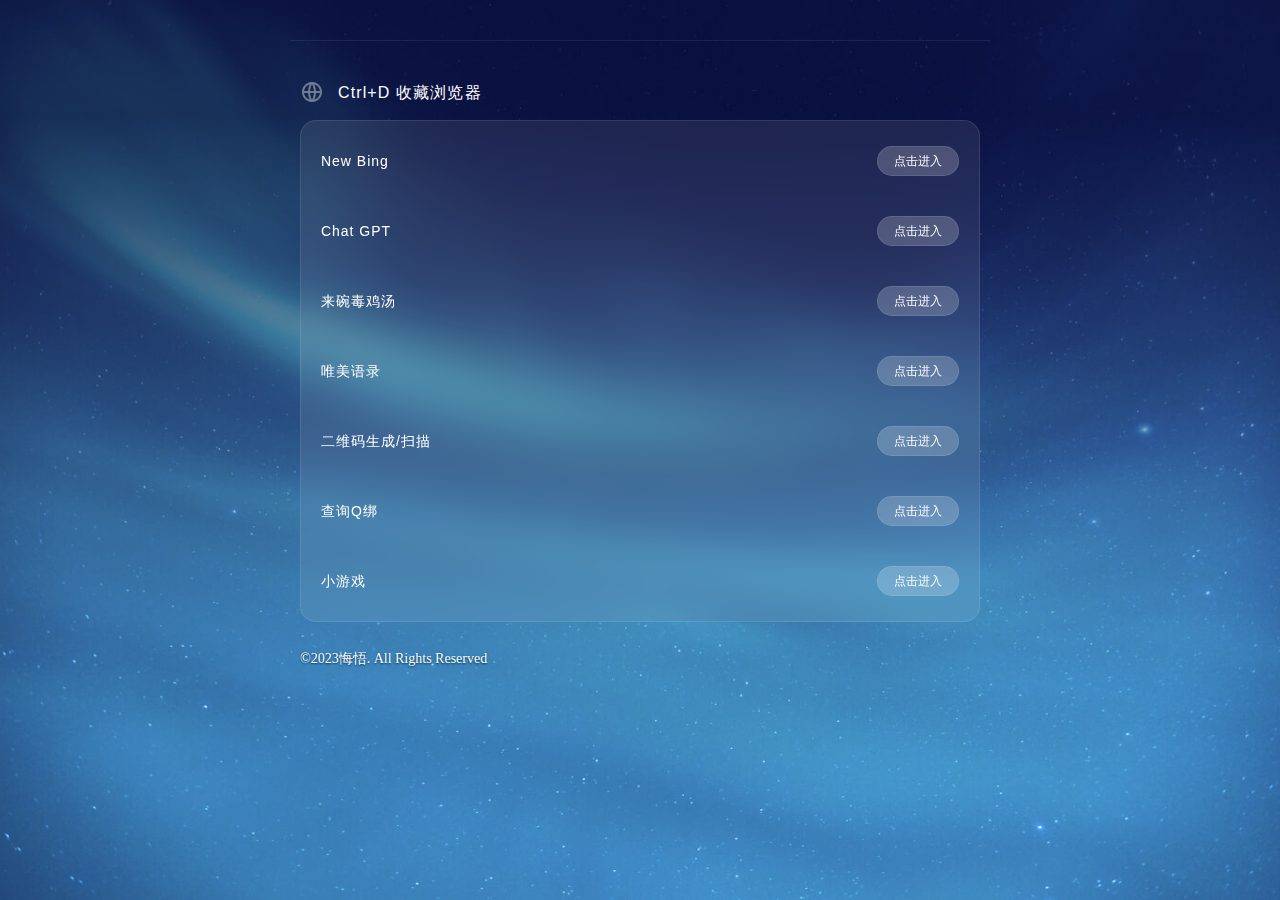
==== index.html @ eff12dbf "update index.html." ====
<!DOCTYPE html><!-- This web page is copied by "https://bazhan.wang" --><html lang="zh"><head><meta name="baidu-analysis-id" content="1l3038331e322w1i"><meta charset="utf-8">
    
    <meta name="Author" content="Noah">
    <meta name="Keywords" content=""><!--!‫‭‭‭‪‪‭‫‬‭‪‭‫‬‬‭‪‬‬‏‬‫‭‪-->
    <meta name="Description" content="">
    <meta name="viewport" content="width=device-width, initial-scale=1, shrink-to-fit=no">
    <link rel="icon" href="/favicon.ico">
    <title>悔悟导航网官网永久发布页</title>
    <meta name="keywords" content="悔悟导航网官网永久发布页">
    <meta name="description" content="悔悟导航网官网永久发布页">

    <link href="css/normalize.css" rel="stylesheet">
    <link href="https://fonts.cdnfonts.com/css/opposans" rel="stylesheet">
    <link href="css/index.css" rel="stylesheet">
    <script src="js/clipboard.min.js"></script><!--!‫‭‭‭‪‪‭‫‬‭‪‭‫‬‬‭‪‬‬‏‬‫‭‪-->
</head>
<body>
<div class="page-body">
    <div class="page-mark">
    </div>
    <div class="page-center">
 <!--       <div class="header">
            <img alt="" src="img/1.png" style="width: 175px; height: 60px;">
        </div>
-->
        <div class="top-line"></div>
        <div class="panel-content">
            <div class="panel-left">

                <div class="title-info">
                    <div class="title-i">
                        <svg width="24" height="24" viewBox="0 0 24 24" fill="none" xmlns="http://www.w3.org/2000/svg">
                            <g opacity="0.4" clip-path="url(#clip0_157_14557)">
                                <path d="M12 22C6.477 22 2 17.523 2 12C2 6.47703 6.477 2.00003 12 2.00003C17.523 2.00003 22 6.47703 22 12C22 17.523 17.523 22 12 22ZM9.71 19.667C8.72341 17.5743 8.15187 15.3102 8.027 13H4.062C4.25659 14.5389 4.89392 15.9882 5.89657 17.1717C6.89922 18.3553 8.22401 19.2222 9.71 19.667ZM10.03 13C10.181 15.439 10.878 17.73 12 19.752C13.1523 17.6766 13.8254 15.3695 13.97 13H10.03ZM19.938 13H15.973C15.8481 15.3102 15.2766 17.5743 14.29 19.667C15.776 19.2222 17.1008 18.3553 18.1034 17.1717C19.1061 15.9882 19.7434 14.5389 19.938 13ZM4.062 11H8.027C8.15187 8.68982 8.72341 6.42572 9.71 4.33303C8.22401 4.77791 6.89922 5.64478 5.89657 6.82833C4.89392 8.01187 4.25659 9.46113 4.062 11ZM10.031 11H13.969C13.8248 8.63063 13.152 6.32356 12 4.24803C10.8477 6.32348 10.1746 8.63055 10.03 11H10.031ZM14.29 4.33303C15.2766 6.42572 15.8481 8.68982 15.973 11H19.938C19.7434 9.46113 19.1061 8.01187 18.1034 6.82833C17.1008 5.64478 15.776 4.77791 14.29 4.33303Z" fill="white"></path>
                            </g>
                        </svg>

                    </div>
                    <div class="title-t">
                        Ctrl+D 收藏浏览器
                    </div>
                </div>
                <div class="panel-box">
					
                    
                  <div class="row">
                        <div class="text">
                            <p class="p1">New Bing</p>
                        </div>
						 <a href="http://newbing.fftoolbox.xyz/" target="_blank" class="btn-down">
                            点击进入
                        </a>
                    </div>

                  <div class="row">
                        <div class="text">
                            <p class="p1">Chat GPT</p>
                        </div>
						 <a href="http://gpt.fftoolbox.xyz/" target="_blank" class="btn-down">
                            点击进入
                        </a>
                    </div>
					
					<div class="row">
                        <div class="text">
                            <p class="p1">来碗毒鸡汤</p>
                        </div>
						 <a href="http://yizhaol_admin.gitee.io/dujitang" target="_blank" class="btn-down">
                            点击进入
                        </a>
                    </div>
					
					<div class="row">
                        <div class="text">
                            <p class="p1">唯美语录</p>
                        </div>
						 <a href="http://yizhaol_admin.gitee.io/quotes/" target="_blank" class="btn-down">
                            点击进入
                        </a>
                    </div>
					
					<div class="row">
                        <div class="text">
                            <p class="p1">二维码生成/扫描</p>
                        </div>
						 <a href="http://yizhaol_admin.gitee.io/qrcode" target="_blank" class="btn-down">
                            点击进入
                        </a>
                    </div>
					
					
					<div class="row">
                        <div class="text">
                            <p class="p1">查询Q绑</p>
                        </div>
						 <a href="http://yizhaol.github.io/qbang/" target="_blank" class="btn-down">
                            点击进入
                        </a>
                    </div>
                    

					<div class="row">
                        <div class="text">
                            <p class="p1">小游戏</p>
                        </div>
						 <a href="http://yizhaol_admin.gitee.io/daohang/games.html" target="_blank" class="btn-down">
                            点击进入
                        </a>
                    </div>
					
                    
        </div>
        <div class="foot">
            ©2023悔悟. All Rights Reserved
        </div>
    </div>
</div>


</div></body></html>
---- css/index.css ----
body {
  font-family: 'OPPOSans', -apple-system,SF UI Text,Arial,PingFang SC,Hiragino Sans GB,Microsoft YaHei,WenQuanYi Micro Hei,sans-serif;
}


.page-body {
  display: flex;
  width: 100%;
  height: 100%;
  min-height: 100vh;
  /* background-color: linear-gradient(179.98deg, #001958 0.01%, #4F5079 99.99%); */
  align-items: center;
  justify-content: center;
  position: relative;
  z-index: 1;
  background: url(../img/pcbg.jpeg) no-repeat center;
  background-size: cover;
}
.page-center {
  display: flex;
  width: 100%;
  height: 100%;
  min-height: 100vh;
  flex-direction: column;
  align-items: center;
  padding: 40px 29px;
  padding-bottom: 24px;
  position: relative;
  z-index: 3;
}

.page-mark {
  opacity: 0.2;
  position: absolute;
  width: 100%;
  height: 100%;
  z-index: 2;
}

.imgtg {
  width: 34px;
  height: 34px;
  margin-right: 8px;
}

.header {
  width: 100%;
  max-width: 700px;
  height: 40px;
  margin-bottom: 30px;
  position: relative;
  display: flex;
}

.top-line {
  width: 100%;
  max-width: 700px;
  height: 1px;
  background: #fff;
  opacity: 0.08;
  margin-bottom: 40px;
}


.title-info {
  width: 100%;
  height: 24px;
  display: flex;
  align-items: center;
  gap: 14px;
  position: relative;
}
.t-line {
  position: absolute;
  width: 58px;
  height: 3px;
  left: 37px;
  top: 22px;
  background: #00C2FF;
}
.title-t {
  font-weight: 400;
  font-size: 16px;
  line-height: 24px;
  letter-spacing: 0.07em;
  color: #FFFFFF;
}

.panel-box {
  display: flex;
  flex-direction: column;
  align-items: flex-start;
  padding: 5px 0px;
  width: 100%;
  background: rgba(255, 255, 255, 0.08);
  border: 1px solid rgba(255, 255, 255, 0.1);
  backdrop-filter: blur(16.5px);
  border-radius: 16px;
  margin-top: 15px;
  margin-bottom: 16px;
}


.nomp {
  margin: 0px;
}

.row {
  height: 70px;
  display: flex;
  padding: 0px 20px;
  width: 100%;
  align-items: center;
  justify-content: space-between;
}

.text > p {
  color: #fff;
  margin: 0px;
}
.p1 {
  font-size: 14px;
  line-height: 18px;
  letter-spacing: 0.07em;
  display: flex;
  margin-bottom: 1px;
  align-items: center;
  margin-top: 0px;
}
.p1span {
  display: flex;
  flex-direction: row;
  align-items: center;
  padding: 0 6px;
  justify-content: center;
  height: 18px;
  line-height: 18px;
  background: #FF9900;
  border-radius: 4px;
  font-size: 10px;
  letter-spacing: 0.07em;
  margin-left: 4px;
}

.p1span2{
  display: flex;
  flex-direction: row;
  align-items: center;
  padding: 0 6px;
  justify-content: center;
  height: 18px;
  line-height: 18px;
  background: #0199ff;
  border-radius: 4px;
  font-size: 10px;
  letter-spacing: 0.07em;
  margin-left: 4px;
}
.p2span {
  display: flex;
  flex-direction: row;
  align-items: center;
  padding: 0 6px;
  justify-content: center;
  height: 18px;
  line-height: 18px;
  background: #D8FDF6;
  color: #11664C;
  border-radius: 4px;
  font-size: 10px;
  letter-spacing: 0.07em;
  margin-left: 4px;
}

.p2 {
  font-size: 12px;
  line-height: 16px;
  letter-spacing: 0.07em;
  opacity: 0.4;
}

.icon-text {
  display: flex;
}
.ico {
  margin-right: 8px;
}
.icon-text > .p1{
  color: #fff;
  line-height: 34px;
  margin: 0px;
}
.text-group {
  display: flex;
  color: #fff;
  flex-direction: column;
  align-items: flex-start;
}
.p3 {
  font-size: 12px;
  line-height: 16px;
  letter-spacing: 0.07em;
  color: #FFF;
  opacity: 0.4;
  margin: 0px;
}
.btn-down {
  display: flex;
  padding: 6px 16px;
  background: rgba(255, 255, 255, 0.2);
  border: 1px solid rgba(255, 255, 255, 0.1);
  border-radius: 31px;
  font-size:12px;
  line-height: 16px;
  color: #fff;
}

a {
  text-decoration: none;
}
a:visited {
  opacity: 0.8;
}
a:active {
  opacity: 0.8;
}
a:hover {
  opacity: 0.8;
}
.link-group {
  display: flex;
  gap: 8px;
}

.btn {
  box-sizing: border-box;
  display: flex;
  padding: 0px 16px;
  background: linear-gradient(123.05deg, #0170FF 30.29%, #01A4FF 99.09%);
  border: 1px solid rgba(255, 255, 255, 0.2);
  border-radius: 31px;
  font-size: 12px;
  line-height: 28px;
  letter-spacing: 0.07em;
  color: #FFF;
}
.ercode {
  height: 130px;
  bottom: 0px;
  left: 0px;
  display: flex;
  flex-direction: column;
  align-items: center;
  justify-content: flex-end;
}

.ercode1 {
  right: 0px;
  left: unset;
}
.ercode > p {
  margin: 0px;
  height: 20px;
  font-size: 14px;
  font-weight: 400;
  color: #FFFFFF;
  line-height: 20px;
  margin-bottom: 10px;
  margin-top: 28px;
}
.ercode-box {
  display: flex;
  padding: 32px;
  padding-top: 24px;
  margin-top: 24px;
  justify-content: space-between;
}

.btnercode {
  box-sizing: border-box;
  display: flex;
  flex-direction: row;
  justify-content: center;
  align-items: center;
  padding: 6px 12px;
  background: rgba(255, 255, 255, 0.2);
  border: 1px solid rgba(255, 255, 255, 0.1);
  backdrop-filter: blur(5px);
  border-radius: 31px;
  font-size: 12px;
  line-height: 16px;
  letter-spacing: 0.07em;
  color: #FFFFFF;
  margin-top: 8px;
}
.foot {
  height: 20px;
  font-size: 14px;
  font-family: PingFangSC-Regular, PingFang SC;
  font-weight: 400;
  color: #FFF;
  line-height: 14px;
  text-shadow: 0px 1px 2px #00324C;
  margin-top: 30px;
}

.panel-content {
  /*display: flex;*/
  gap: 64px;
}

.panel-left {
  width: 680px;
}
.panel-right {
  width: 680px;

}

@media screen and (max-width: 500px) {
  .page-body {
    display: flex;
    width: 100%;
    height: 100%;
    min-height: 100vh;
    background-color: unset;
    align-items: center;
    justify-content: center;
    position: relative;
    z-index: 1;
    background-image: unset;
    background: linear-gradient(179.98deg, #001958 0.01%, #4F5079 99.99%);
  }
  .page-center {
    display: flex;
    width: 100%;
    height: 100%;
    min-height: 100vh;
    flex-direction: column;
    align-items: center;
    max-width: 400px;
    padding: 40px 29px;
    padding-bottom: 24px;
    position: relative;
    z-index: 3;
  }

  .page-mark {
    background: url(../img/bg.png) no-repeat center;
    opacity: 0.2;
    position: fixed;
    left: 0px;
    top: 0px;
    width: 100%;
    height: 100%;
    z-index: 2;
  }



  .header {
    width: 100%;
    height: 40px;
    margin-bottom: 40px;
    position: relative;
    display: flex;
  }

  .top-line {
    width: 100%;
    height: 1px;
    background: #fff;
    opacity: 0.08;
    margin-bottom: 40px;
  }


  .title-info {
    width: 100%;
    height: 24px;
    display: flex;
    align-items: center;
    gap: 14px;
    position: relative;
  }
  .t-line {
    position: absolute;
    width: 58px;
    height: 3px;
    left: 37px;
    top: 22px;
    background: #00C2FF;
  }
  .title-t {
    font-weight: 400;
    font-size: 16px;
    line-height: 24px;
    letter-spacing: 0.07em;
    color: #FFFFFF;
  }

  .panel-box {
    display: flex;
    flex-direction: column;
    align-items: flex-start;
    padding: 5px 0px;
    width: 100%;
    background: rgba(255, 255, 255, 0.08);
    border: 1px solid rgba(255, 255, 255, 0.1);
    backdrop-filter: blur(16.5px);
    border-radius: 16px;
    margin-top: 15px;
    margin-bottom: 16px;
  }


  .nomp {
    margin: 0px;
  }

  .row {
    height: 70px;
    display: flex;
    padding: 0px 20px;
    width: 100%;
    align-items: center;
    justify-content: space-between;
  }

  .text > p {
    color: #fff;
    margin: 0px;
  }
  .p1 {
    font-size: 14px;
    line-height: 18px;
    letter-spacing: 0.07em;
    display: flex;
    margin-bottom: 1px;
    align-items: center;
    margin-top: 0px;
  }
  .p1span {
    display: flex;
    flex-direction: row;
    align-items: center;
    padding: 0 6px;
    justify-content: center;
    height: 18px;
    line-height: 18px;
    background: #FF9900;
    border-radius: 4px;
    font-size: 10px;
    letter-spacing: 0.07em;
    margin-left: 4px;
  }

  .p2span {
    display: flex;
    flex-direction: row;
    align-items: center;
    padding: 0 6px;
    justify-content: center;
    height: 18px;
    line-height: 18px;
    background: #D8FDF6;
    color: #11664C;
    border-radius: 4px;
    font-size: 10px;
    letter-spacing: 0.07em;
    margin-left: 4px;
  }

  .p2 {
    font-size: 12px;
    line-height: 16px;
    letter-spacing: 0.07em;
    opacity: 0.4;
  }

  .icon-text {
    display: flex;
  }
  .ico {
    margin-right: 8px;
  }
  .icon-text > .p1{
    color: #fff;
    line-height: 34px;
    margin: 0px;
  }
  .text-group {
    display: flex;
    color: #fff;
    flex-direction: column;
    align-items: flex-start;
  }
  .p3 {
    font-size: 12px;
    line-height: 16px;
    letter-spacing: 0.07em;
    color: #FFF;
    opacity: 0.4;
    margin: 0px;
  }
  .btn-down {
    display: flex;
    padding: 6px 16px;
    background: rgba(255, 255, 255, 0.2);
    border: 1px solid rgba(255, 255, 255, 0.1);
    border-radius: 31px;
    font-size:12px;
    line-height: 16px;
    color: #fff;
  }

  a {
    text-decoration: none;
  }
  .link-group {
    display: flex;
    gap: 8px;
  }

  .btn {
    box-sizing: border-box;
    display: flex;
    padding: 0px 16px;
    background: linear-gradient(123.05deg, #0170FF 30.29%, #01A4FF 99.09%);
    border: 1px solid rgba(255, 255, 255, 0.2);
    border-radius: 31px;
    font-size: 12px;
    line-height: 28px;
    letter-spacing: 0.07em;
    color: #FFF;
  }


  .ercode {
    height: 130px;
    bottom: 0px;
    left: 0px;
    display: flex;
    flex-direction: column;
    align-items: center;
    justify-content: flex-end;
  }

  .ercode1 {
    right: 0px;
    left: unset;
  }
  .ercode > p {
    margin: 0px;
    height: 20px;
    font-size: 14px;
    font-family: PingFangSC-Regular, PingFang SC;
    font-weight: 400;
    color: #FFFFFF;
    line-height: 20px;
    margin-bottom: 10px;
    margin-top: 28px;
  }

  .foot {
    height: 20px;
    font-size: 14px;
    font-family: PingFangSC-Regular, PingFang SC;
    font-weight: 400;
    color: #FFF;
    line-height: 14px;
    text-shadow: 0px 1px 2px #00324C;
    margin-top: 30px;
  }
  .panel-content {
    display: flex;
    flex-direction: column;
    gap: 0px;
    width: 100%;
  }

  .panel-left {
    width: 100%;
  }
  .panel-right {
    width: 100%;

  }
}
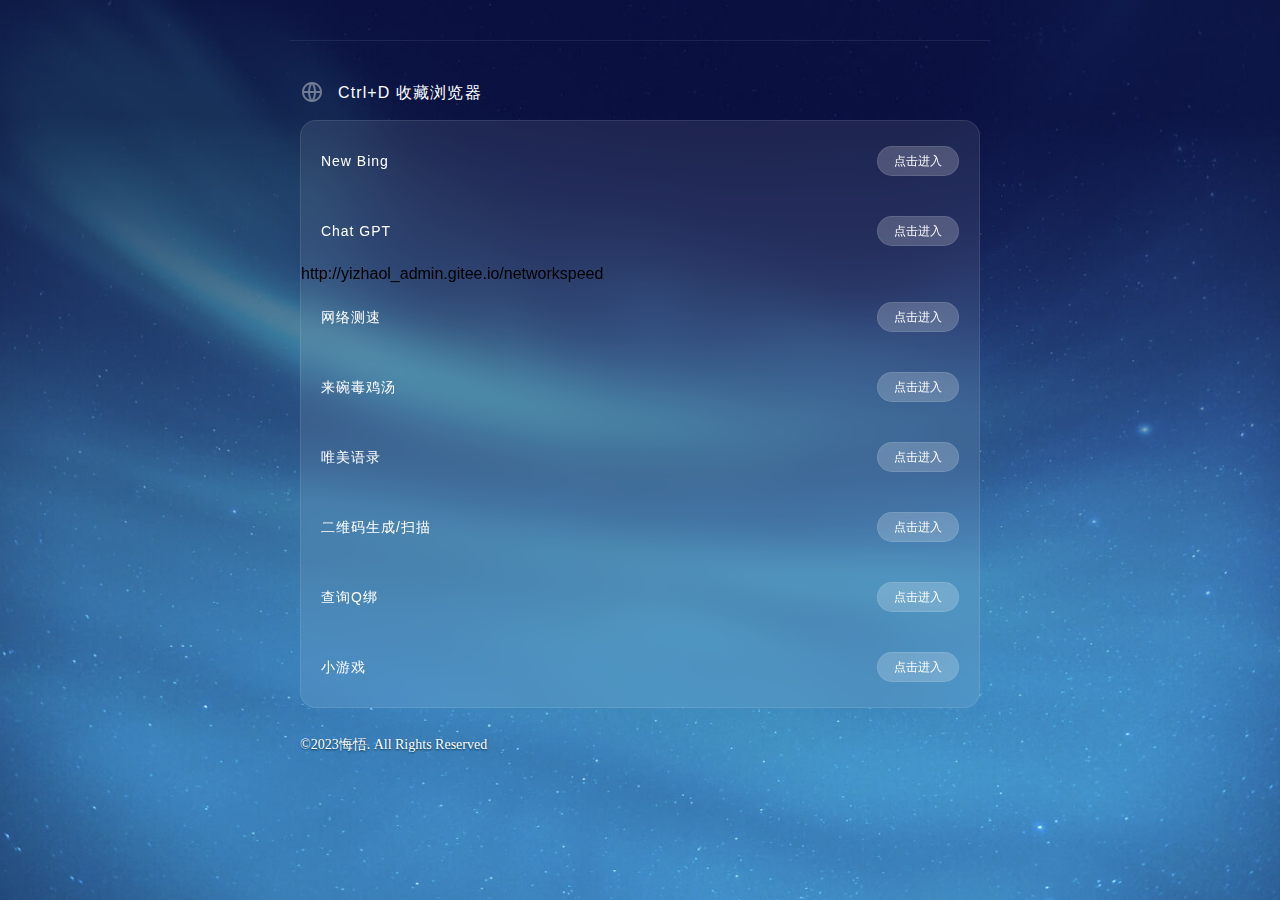
==== commit 7537ab7b: "update index.html." ====
--- a/index.html
+++ b/index.html
@@ -60,7 +60,17 @@
                             点击进入
                         </a>
                     </div>
-					
+
+					http://yizhaol_admin.gitee.io/networkspeed
+                    <div class="row">
+                        <div class="text">
+                            <p class="p1">网络测速</p>
+                        </div>
+						 <a href="http://yizhaol_admin.gitee.io/networkspeed" target="_blank" class="btn-down">
+                            点击进入
+                        </a>
+                    </div>
+
 					<div class="row">
                         <div class="text">
                             <p class="p1">来碗毒鸡汤</p>
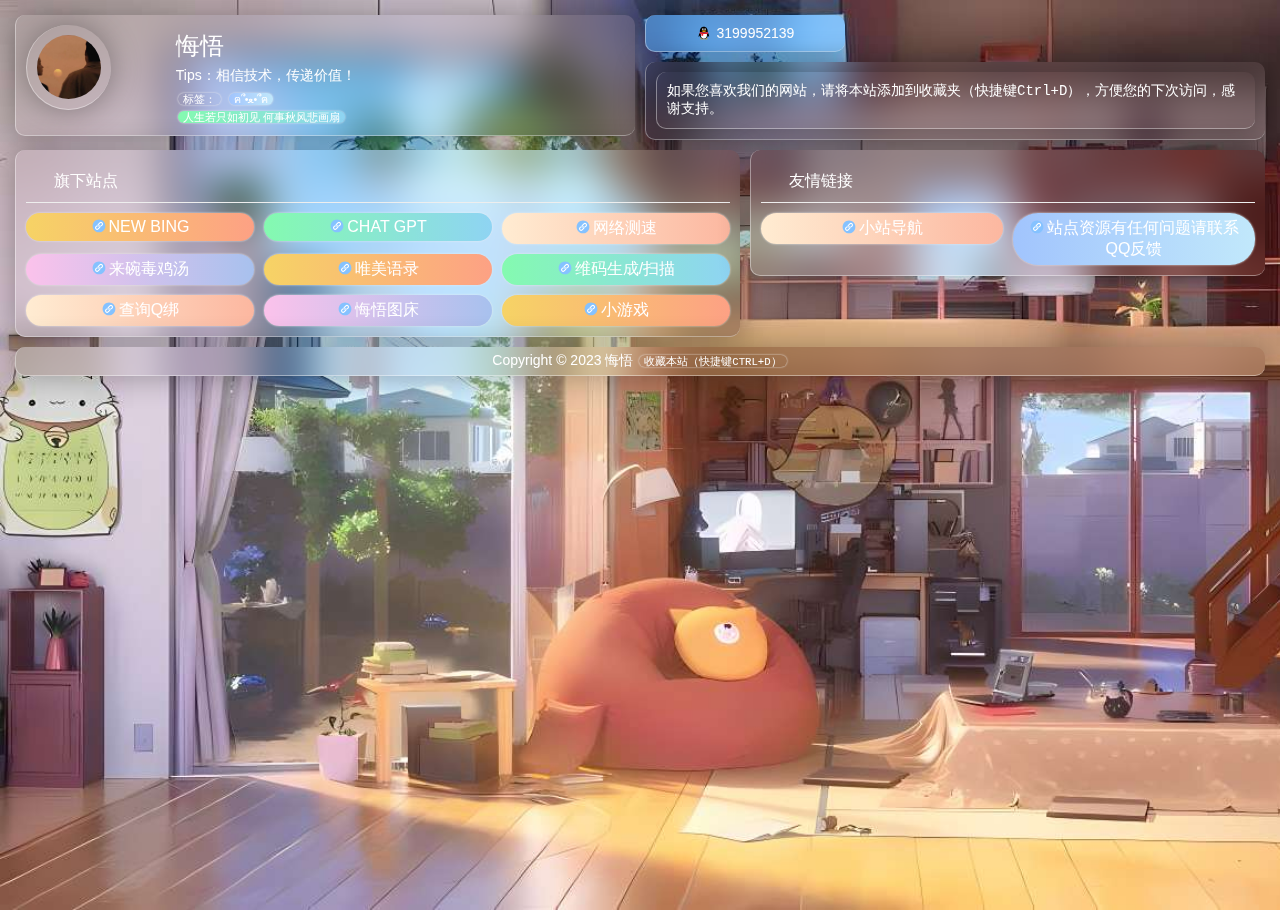
==== commit 55e67635: "更新" ====
--- a/index.html
+++ b/index.html
@@ -1,130 +1,176 @@
-<!DOCTYPE html><!-- This web page is copied by "https://bazhan.wang" --><html lang="zh"><head><meta name="baidu-analysis-id" content="1l3038331e322w1i"><meta charset="utf-8">
-    
-    <meta name="Author" content="Noah">
-    <meta name="Keywords" content=""><!--!‫‭‭‭‪‪‭‫‬‭‪‭‫‬‬‭‪‬‬‏‬‫‭‪-->
-    <meta name="Description" content="">
-    <meta name="viewport" content="width=device-width, initial-scale=1, shrink-to-fit=no">
-    <link rel="icon" href="/favicon.ico">
-    <title>悔悟导航网官网永久发布页</title>
-    <meta name="keywords" content="悔悟导航网官网永久发布页">
-    <meta name="description" content="悔悟导航网官网永久发布页">
+<!DOCTYPE html>
+<html lang="en">
 
-    <link href="css/normalize.css" rel="stylesheet">
-    <link href="https://fonts.cdnfonts.com/css/opposans" rel="stylesheet">
-    <link href="css/index.css" rel="stylesheet">
-    <script src="js/clipboard.min.js"></script><!--!‫‭‭‭‪‪‭‫‬‭‪‭‫‬‬‭‪‬‬‏‬‫‭‪-->
-</head>
+<head>
+  <meta charset="UTF-8">
+  <meta http-equiv="X-UA-Compatible" content="IE=Edge">
+  <meta name="viewport" content="width=device-width, initial-scale=1">
+  <title>引导页</title>
+  <!-- HTML -->
+  <!-- Custom Styles -->
+  <link rel="shortcut icon" href="https://www.zyfou.com/wp-content/uploads/2022/06/favicon.png" />
+  <link rel="stylesheet" href="style.css">
+  <link rel="stylesheet" href="bc.css">
+
 <body>
-<div class="page-body">
-    <div class="page-mark">
-    </div>
-    <div class="page-center">
- <!--       <div class="header">
-            <img alt="" src="img/1.png" style="width: 175px; height: 60px;">
+  <div class="bc_content">
+    <div class="bc-fluid">
+      <div class="bc-row bc-space10">
+        <div class="bc-xs12 bc-sm6 bc-md6 bc-lg6">
+          <div class="bc_mbl bc_box" id="bc_mobile_head">
+            <div class="bc-row">
+              <div class="bc-xs3">
+                <img class="bc_mbl bc_box img-avatar " style="border-radius: 50%;" src="touxiang.jpg">
+              </div>
+              <div class="bc-xs9">
+                <div class="bc-xs12">
+                  <div id="bc_name">悔悟</div>
+                  <div id="bc_tip">Tips：相信技术，传递价值！</div>
+                </div>
+                <div class="bc-xs12">
+                  <a class="btn">标签：</a>
+                  <a class="btn btn-blue">ฅ՞•ﻌ•՞ฅ</a>
+                </div>
+                <div class="bc-xs12">
+  <!--                <a class="btn">宣言：</a>  -->
+                  <a class="btn btn-green">人生若只如初见 何事秋风悲画扇</a>
+                </div>
+              </div>
+            </div>
+          </div>
+        </div>
+ <!--       <div class="bc-xs4 bc-sm2 bc-md2 bc-lg2">
+          <div class="bc_box bc_mbl bc_center">
+            <svg class="icon" aria-hidden="true">
+              <use xlink:href="#icon-weixin"></use>
+            </svg>
+            123456</div>
         </div>
 -->
-        <div class="top-line"></div>
-        <div class="panel-content">
-            <div class="panel-left">
-
-                <div class="title-info">
-                    <div class="title-i">
-                        <svg width="24" height="24" viewBox="0 0 24 24" fill="none" xmlns="http://www.w3.org/2000/svg">
-                            <g opacity="0.4" clip-path="url(#clip0_157_14557)">
-                                <path d="M12 22C6.477 22 2 17.523 2 12C2 6.47703 6.477 2.00003 12 2.00003C17.523 2.00003 22 6.47703 22 12C22 17.523 17.523 22 12 22ZM9.71 19.667C8.72341 17.5743 8.15187 15.3102 8.027 13H4.062C4.25659 14.5389 4.89392 15.9882 5.89657 17.1717C6.89922 18.3553 8.22401 19.2222 9.71 19.667ZM10.03 13C10.181 15.439 10.878 17.73 12 19.752C13.1523 17.6766 13.8254 15.3695 13.97 13H10.03ZM19.938 13H15.973C15.8481 15.3102 15.2766 17.5743 14.29 19.667C15.776 19.2222 17.1008 18.3553 18.1034 17.1717C19.1061 15.9882 19.7434 14.5389 19.938 13ZM4.062 11H8.027C8.15187 8.68982 8.72341 6.42572 9.71 4.33303C8.22401 4.77791 6.89922 5.64478 5.89657 6.82833C4.89392 8.01187 4.25659 9.46113 4.062 11ZM10.031 11H13.969C13.8248 8.63063 13.152 6.32356 12 4.24803C10.8477 6.32348 10.1746 8.63055 10.03 11H10.031ZM14.29 4.33303C15.2766 6.42572 15.8481 8.68982 15.973 11H19.938C19.7434 9.46113 19.1061 8.01187 18.1034 6.82833C17.1008 5.64478 15.776 4.77791 14.29 4.33303Z" fill="white"></path>
-                            </g>
-                        </svg>
-
-                    </div>
-                    <div class="title-t">
-                        Ctrl+D 收藏浏览器
-                    </div>
-                </div>
-                <div class="panel-box">
-					
-                    
-                  <div class="row">
-                        <div class="text">
-                            <p class="p1">New Bing</p>
-                        </div>
-						 <a href="http://newbing.fftoolbox.xyz/" target="_blank" class="btn-down">
-                            点击进入
-                        </a>
-                    </div>
-
-                  <div class="row">
-                        <div class="text">
-                            <p class="p1">Chat GPT</p>
-                        </div>
-						 <a href="http://gpt.fftoolbox.xyz/" target="_blank" class="btn-down">
-                            点击进入
-                        </a>
-                    </div>
-
-					http://yizhaol_admin.gitee.io/networkspeed
-                    <div class="row">
-                        <div class="text">
-                            <p class="p1">网络测速</p>
-                        </div>
-						 <a href="http://yizhaol_admin.gitee.io/networkspeed" target="_blank" class="btn-down">
-                            点击进入
-                        </a>
-                    </div>
-
-					<div class="row">
-                        <div class="text">
-                            <p class="p1">来碗毒鸡汤</p>
-                        </div>
-						 <a href="http://yizhaol_admin.gitee.io/dujitang" target="_blank" class="btn-down">
-                            点击进入
-                        </a>
-                    </div>
-					
-					<div class="row">
-                        <div class="text">
-                            <p class="p1">唯美语录</p>
-                        </div>
-						 <a href="http://yizhaol_admin.gitee.io/quotes/" target="_blank" class="btn-down">
-                            点击进入
-                        </a>
-                    </div>
-					
-					<div class="row">
-                        <div class="text">
-                            <p class="p1">二维码生成/扫描</p>
-                        </div>
-						 <a href="http://yizhaol_admin.gitee.io/qrcode" target="_blank" class="btn-down">
-                            点击进入
-                        </a>
-                    </div>
-					
-					
-					<div class="row">
-                        <div class="text">
-                            <p class="p1">查询Q绑</p>
-                        </div>
-						 <a href="http://yizhaol.github.io/qbang/" target="_blank" class="btn-down">
-                            点击进入
-                        </a>
-                    </div>
-                    
-
-					<div class="row">
-                        <div class="text">
-                            <p class="p1">小游戏</p>
-                        </div>
-						 <a href="http://yizhaol_admin.gitee.io/daohang/games.html" target="_blank" class="btn-down">
-                            点击进入
-                        </a>
-                    </div>
-					
-                    
+        <div class="bc-xs5 bc-sm2 bc-md2 bc-lg2">
+          <div class="bc_box bc_mbl bc_center">
+            <svg class="icon" aria-hidden="true">
+              <use xlink:href="#icon-QQ"></use>
+            </svg>
+            3199952139</div>
         </div>
-        <div class="foot">
-            ©2023悔悟. All Rights Reserved
+      <!--  <div class="bc-xs3 bc-sm2 bc-md2 bc-lg2">
+          <div class="bc_box bc_mbl bc_center">
+            <svg class="icon" aria-hidden="true">
+              <use xlink:href="#icon-gitee"></use>
+            </svg>
+            123456</div>
         </div>
+		  -->
+        <div class="bc-sm6 bc-md4 bc-lg6 bc-hide-xs">
+          <div class="bc_box bc_mbl">
+            <div class="bc_box bc_mbl">
+              <p>如果您喜欢我们的网站，请将本站添加到收藏夹（快捷键<code>Ctrl+D</code>），方便您的下次访问，感谢支持。</p>
+            </div>
+          </div>
+        </div>
+      </div>
+      <div class="bc-row bc-space10">
+        <div class="bc-xs12 bc-sm7 bc-md7 bc-lg7">
+          <div class="bc_box bc_mbl">
+            <div class="bc-row">
+              <h3 class="bc-xs12 bc_box"><svg class="icon" aria-hidden="true">
+                  <use xlink:href="#icon-zhandian"></use>
+                </svg>旗下站点</h3>
+              <hr>
+            </div>
+            <div class="bc-row bc-space10" style="word-wrap:break-word;">
+              <a href="http://newbing.fftoolbox.xyz/" class="bc-xs6 bc-sm4 bc-md4 bc-lg4">
+                <div class="bc_a btn-orange bc_center"> <svg class="icon" aria-hidden="true">
+                    <use xlink:href="#icon-lianjie"></use>
+                  </svg>New Bing</div>
+              </a>
+              <a href="http://gpt.fftoolbox.xyz/" class="bc-xs6 bc-sm4 bc-md4 bc-lg4">
+                <div class="bc_a btn-green bc_center"> <svg class="icon" aria-hidden="true">
+                    <use xlink:href="#icon-lianjie"></use>
+                  </svg>Chat GPT</div>
+              </a>
+              <a href="http://yizhaol_admin.gitee.io/networkspeed" class="bc-xs6 bc-sm4 bc-md4 bc-lg4">
+                <div class="bc_a btn-yellow bc_center"> <svg class="icon" aria-hidden="true">
+                    <use xlink:href="#icon-lianjie"></use>
+                  </svg>网络测速</div>
+              </a>
+              <a href="http://yizhaol_admin.gitee.io/dujitang" class="bc-xs6 bc-sm4 bc-md4 bc-lg4">
+                <div class="bc_a btn-purple bc_center"> <svg class="icon" aria-hidden="true">
+                    <use xlink:href="#icon-lianjie"></use>
+                  </svg>来碗毒鸡汤</div>
+              </a>
+              <a href="http://yizhaol_admin.gitee.io/quotes/" class="bc-xs6 bc-sm4 bc-md4 bc-lg4">
+                <div class="bc_a btn-orange bc_center"> <svg class="icon" aria-hidden="true">
+                    <use xlink:href="#icon-lianjie"></use>
+                  </svg>唯美语录</div>
+              </a>
+              <a href="http://yizhaol_admin.gitee.io/qrcode" class="bc-xs6 bc-sm4 bc-md4 bc-lg4">
+                <div class="bc_a btn-green bc_center"> <svg class="icon" aria-hidden="true">
+                    <use xlink:href="#icon-lianjie"></use>
+                  </svg>维码生成/扫描</div>
+              </a>
+			  <a href="http://yizhaol.github.io/qbang/" class="bc-xs6 bc-sm4 bc-md4 bc-lg4">
+                <div class="bc_a btn-yellow bc_center"> <svg class="icon" aria-hidden="true">
+                    <use xlink:href="#icon-lianjie"></use>
+                  </svg>查询Q绑</div>
+              </a>
+			  <a href="http://picturebed.eu.org/" class="bc-xs6 bc-sm4 bc-md4 bc-lg4">
+                <div class="bc_a btn-purple bc_center"> <svg class="icon" aria-hidden="true">
+                    <use xlink:href="#icon-lianjie"></use>
+                  </svg>悔悟图床</div>
+              </a>
+			
+			  <a href="http://yizhaol_admin.gitee.io/daohang/games.html" class="bc-xs6 bc-sm4 bc-md4 bc-lg4">
+                <div class="bc_a btn-orange bc_center"> <svg class="icon" aria-hidden="true">
+                    <use xlink:href="#icon-lianjie"></use>
+                  </svg>小游戏</div>
+              </a>
+		<!--  <a href="/" class="bc-xs6 bc-sm4 bc-md4 bc-lg4">
+                <div class="bc_a btn-blue bc_center"> <svg class="icon" aria-hidden="true">
+                    <use xlink:href="#icon-lianjie"></use>
+                  </svg>资源否</div>
+              </a>
+	-->	
+            </div>
+          </div>
+        </div>
+        <div class="bc-xs12 bc-sm5 bc-md5 bc-lg5">
+          <div class="bc_box bc_mbl">
+            <div class="bc-row">
+              <h3 class="bc-xs12 bc_box"><svg class="icon" aria-hidden="true">
+                  <use xlink:href="#icon-zhandian"></use>
+                </svg>友情链接</h3>
+              <hr>
+            </div>
+            <div class="bc-row bc-space10" style="word-wrap:break-word;">
+              <a href="http://yizhaol_admin.gitee.io/daohang/" class="bc-xs6 bc-sm6 bc-md6 bc-lg6">
+                <div class="bc_a btn-yellow bc_center"> <svg class="icon" aria-hidden="true">
+                    <use xlink:href="#icon-lianjie"></use>
+                  </svg>小站导航</div>
+              </a>
+              <a href="/" class="bc-xs6 bc-sm6 bc-md6 bc-lg6">
+                <div class="bc_a btn-blue bc_center"> <svg class="icon" aria-hidden="true">
+                    <use xlink:href="#icon-lianjie"></use>
+                  </svg>站点资源有任何问题请联系QQ反馈</div>
+              </a>
+            </div>
+          </div>
+        </div>
+      </div>
+      <div class="bc-row bc-space10">
+        <div class="bc-xs12">
+          <div class="bc_mbl bc_box" id="bc_foot">
+            Copyright © 2023 悔悟
+            <span class="btn bc-hide-xs">收藏本站（快捷键<code>Ctrl+D</code>）</span>
+          </div>
+        </div>
+      </div>
     </div>
-</div>
-
-
-</div></body></html>+  </div>
+  <!-- Project -->
+  <script src="main.js"></script>
+  <script src="layui/layui.js"></script>
+  <script src="iconfont.js"></script>
+</body>
+</html>--- a/style.css
+++ b/style.css
@@ -0,0 +1 @@
+body{background:url("1.jpg");background-size:cover;height:100vh;}.bc_right{text-align:right;}.bc_content{margin-top:30px;}#bc_mobile_head{margin-top:0px;}.icon{width:1em;height:1em;vertical-align:-0.15em;fill:currentColor;overflow:hidden;padding-right:2px;}.img-avatar{display:inline-block !important;width:64px;height:64px;}.img-avatar-thumb{margin:5px;-webkit-box-shadow:0 0 0 4px rgba(255,255,255,0.4);box-shadow:0 0 0 5px rgba(255,255,255,0.4);}.bc_a{width:auto;word-wrap:break-word;font-size:12pt;padding:5px 15px;text-align:center;text-transform:uppercase;transition:0.5s;background-size:200% auto;color:white;box-shadow:0 0 2px #eee;border-radius:25px;}.bc_center{text-align:center;}.bc_box{padding:10px;border-radius:10px;}.bc_mbl{backdrop-filter:blur(20px);box-shadow:0 1px 30px 1px rgba(0,0,0,.3);border-bottom:1px solid rgba(255,255,255,0.4);border-left:1px solid rgba(255,255,255,0.4);color:#FFFFFF;}#bc_name{font-size:18pt;margin:5px 5px 0 0;}#bc_tip{padding:5px 0;}.btn{width:auto;word-wrap:break-word;margin:2px;padding:0px 5px;font-size:8pt;text-align:center;text-transform:uppercase;transition:0.5s;background-size:200% auto;color:white;box-shadow:0 0 2px #eee;border-radius:25px;}.btn:hover{background-position:right center;color:#FFFFFF;}.btn-orange{background-image:linear-gradient(to right,#f6d365 0%,#fda085 51%,#f6d365 100%);}.btn-purple{background-image:linear-gradient(to right,#fbc2eb 0%,#a6c1ee 51%,#fbc2eb 100%);}.btn-green{background-image:linear-gradient(to right,#84fab0 0%,#8fd3f4 51%,#84fab0 100%);}.btn-blue{background-image:linear-gradient(to right,#a1c4fd 0%,#c2e9fb 51%,#a1c4fd 100%);}.btn-yellow{background-image:linear-gradient(to right,#ffecd2 0%,#fcb69f 51%,#ffecd2 100%);}#bc_foot{text-align:center;}@media screen and (min-width:768px){body{background:url("2.jpg");background-size:cover;height:100vh;}.bc_content{margin-top:15px;}#bc_foot{padding:5px;}}--- a/bc.css
+++ b/bc.css
@@ -0,0 +1 @@
+.bc-fluid{position:relative;margin:0 auto;padding:0 15px}.bc-row:after,.bc-row:before{content:"";display:block;clear:both}blockquote,body,button,dd,div,dl,dt,form,h1,h2,h3,h4,h5,h6,input,li,ol,p,pre,td,textarea,th,ul{margin:0;padding:0;-webkit-tap-highlightor:rgba(0,0,0,0)}a,body{color:#333}body{line-height:1.6;color:rgba(0,0,0,.85);font:14px Helvetica Neue,Helvetica,PingFang SC,Tahoma,Arial,sans-serif}hr{line-height:0;margin:10px 0;padding:0;border:none !important;border-bottom:1px solid #eee !important;clear:both;background:0 0}a{text-decoration:none}a:hover{color:#777}a cite{font-style:normal;*cursor:pointer}h1,h2,h3,h4,h5,h6{font-weight:400}.bc-lg1,.bc-lg10,.bc-lg11,.bc-lg12,.bc-lg2,.bc-lg3,.bc-lg4,.bc-lg5,.bc-lg6,.bc-lg7,.bc-lg8,.bc-lg9,.bc-md1,.bc-md10,.bc-md11,.bc-md12,.bc-md2,.bc-md3,.bc-md4,.bc-md5,.bc-md6,.bc-md7,.bc-md8,.bc-md9,.bc-sm1,.bc-sm10,.bc-sm11,.bc-sm12,.bc-sm2,.bc-sm3,.bc-sm4,.bc-sm5,.bc-sm6,.bc-sm7,.bc-sm8,.bc-sm9,.bc-xs1,.bc-xs10,.bc-xs11,.bc-xs12,.bc-xs2,.bc-xs3,.bc-xs4,.bc-xs5,.bc-xs6,.bc-xs7,.bc-xs8,.bc-xs9{position:relative;display:block;box-sizing:border-box}.bc-xs1,.bc-xs10,.bc-xs11,.bc-xs12,.bc-xs2,.bc-xs3,.bc-xs4,.bc-xs5,.bc-xs6,.bc-xs7,.bc-xs8,.bc-xs9{float:left}.bc-xs1{width:8.33333333%}.bc-xs2{width:16.66666667%}.bc-xs3{width:25%}.bc-xs4{width:33.33333333%}.bc-xs5{width:41.66666667%}.bc-xs6{width:50%}.bc-xs7{width:58.33333333%}.bc-xs8{width:66.66666667%}.bc-xs9{width:75%}.bc-xs10{width:83.33333333%}.bc-xs11{width:91.66666667%}.bc-xs12{width:100%}@media screen and (max-width:768px){.bc-hide-xs{display:none !important}.bc-show-xs-block{display:block !important}.bc-show-xs-inline{display:inline !important}.bc-show-xs-inline-block{display:inline-block !important}}@media screen and (min-width:768px){.bc-container{width:750px}.bc-hide-sm{display:none !important}.bc-show-sm-block{display:block !important}.bc-show-sm-inline{display:inline !important}.bc-show-sm-inline-block{display:inline-block !important}.bc-sm1,.bc-sm10,.bc-sm11,.bc-sm12,.bc-sm2,.bc-sm3,.bc-sm4,.bc-sm5,.bc-sm6,.bc-sm7,.bc-sm8,.bc-sm9{float:left}.bc-sm1{width:8.33333333%}.bc-sm2{width:16.66666667%}.bc-sm3{width:25%}.bc-sm4{width:33.33333333%}.bc-sm5{width:41.66666667%}.bc-sm6{width:50%}.bc-sm7{width:58.33333333%}.bc-sm8{width:66.66666667%}.bc-sm9{width:75%}.bc-sm10{width:83.33333333%}.bc-sm11{width:91.66666667%}.bc-sm12{width:100%}}@media screen and (min-width:992px){.bc-container{width:970px}.bc-hide-md{display:none !important}.bc-show-md-block{display:block !important}.bc-show-md-inline{display:inline !important}.bc-show-md-inline-block{display:inline-block !important}.bc-md1,.bc-md10,.bc-md11,.bc-md12,.bc-md2,.bc-md3,.bc-md4,.bc-md5,.bc-md6,.bc-md7,.bc-md8,.bc-md9{float:left}.bc-md1{width:8.33333333%}.bc-md2{width:16.66666667%}.bc-md3{width:25%}.bc-md4{width:33.33333333%}.bc-md5{width:41.66666667%}.bc-md6{width:50%}.bc-md7{width:58.33333333%}.bc-md8{width:66.66666667%}.bc-md9{width:75%}.bc-md10{width:83.33333333%}.bc-md11{width:91.66666667%}.bc-md12{width:100%}}@media screen and (min-width:1200px){.bc-container{width:1170px}.bc-hide-lg{display:none !important}.bc-show-lg-block{display:block !important}.bc-show-lg-inline{display:inline !important}.bc-show-lg-inline-block{display:inline-block !important}.bc-lg1,.bc-lg10,.bc-lg11,.bc-lg12,.bc-lg2,.bc-lg3,.bc-lg4,.bc-lg5,.bc-lg6,.bc-lg7,.bc-lg8,.bc-lg9{float:left}.bc-lg1{width:8.33333333%}.bc-lg2{width:16.66666667%}.bc-lg3{width:25%}.bc-lg4{width:33.33333333%}.bc-lg5{width:41.66666667%}.bc-lg6{width:50%}.bc-lg7{width:58.33333333%}.bc-lg8{width:66.66666667%}.bc-lg9{width:75%}.bc-lg10{width:83.33333333%}.bc-lg11{width:91.66666667%}.bc-lg12{width:100%}}.bc-space10{margin:-5px}.bc-space10>*{padding:5px}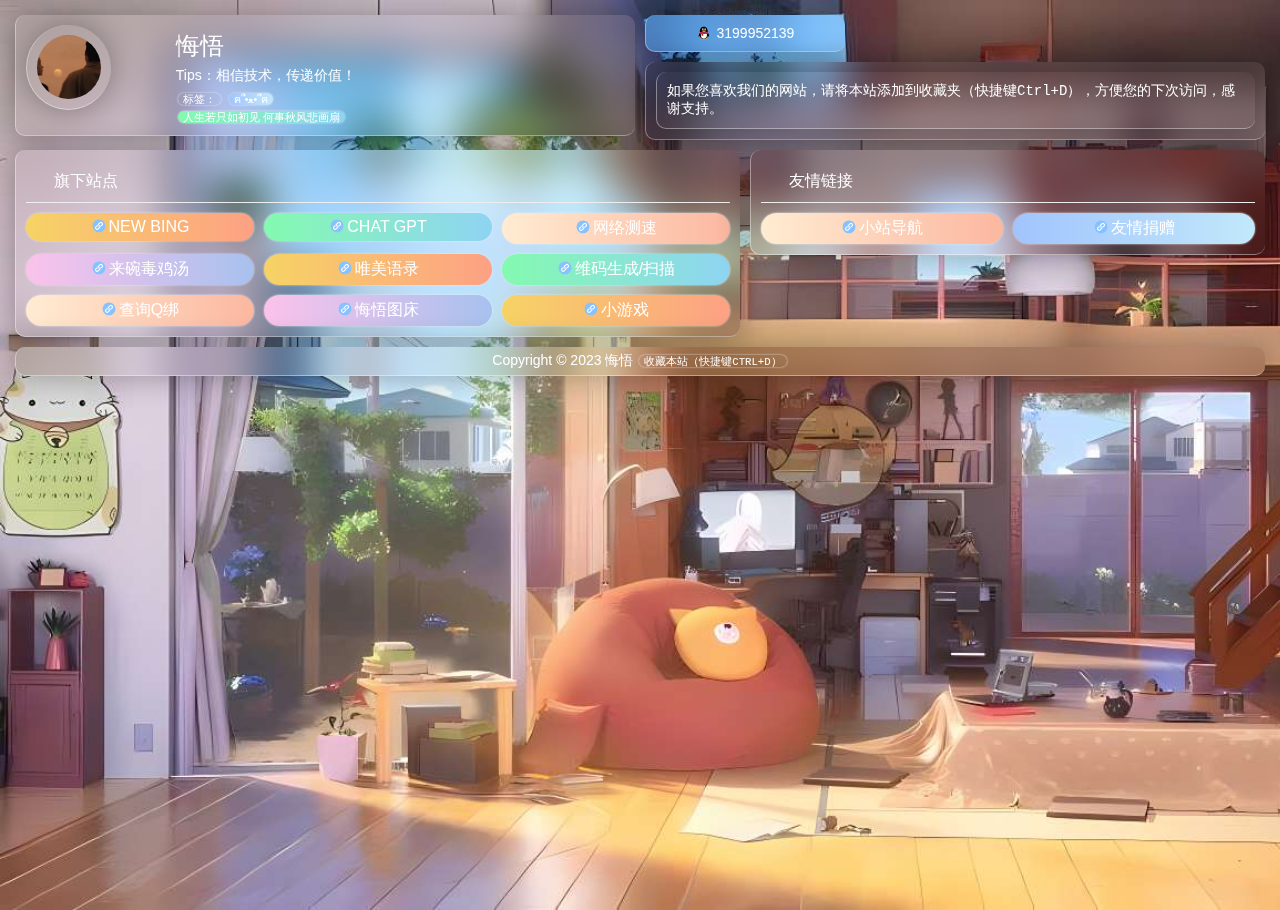
==== commit 519d9f63: "update index.html." ====
--- a/index.html
+++ b/index.html
@@ -149,10 +149,10 @@
                     <use xlink:href="#icon-lianjie"></use>
                   </svg>小站导航</div>
               </a>
-              <a href="/" class="bc-xs6 bc-sm6 bc-md6 bc-lg6">
+              <a href="http://yizhaol_admin.gitee.io/collectmoney" class="bc-xs6 bc-sm6 bc-md6 bc-lg6">
                 <div class="bc_a btn-blue bc_center"> <svg class="icon" aria-hidden="true">
                     <use xlink:href="#icon-lianjie"></use>
-                  </svg>站点资源有任何问题请联系QQ反馈</div>
+                  </svg>友情捐赠</div>
               </a>
             </div>
           </div>
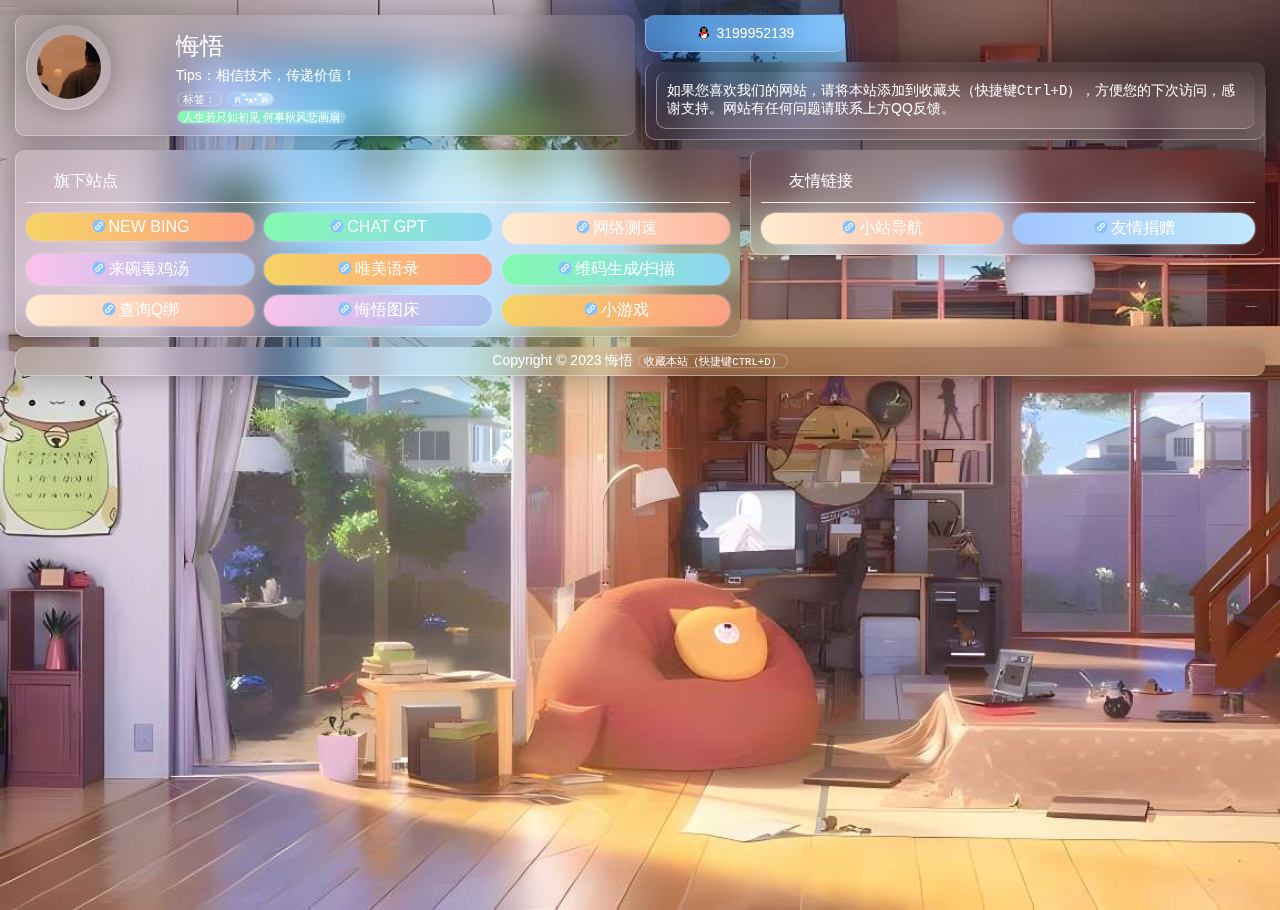
==== commit c7e77007: "update index.html." ====
--- a/index.html
+++ b/index.html
@@ -65,7 +65,7 @@
         <div class="bc-sm6 bc-md4 bc-lg6 bc-hide-xs">
           <div class="bc_box bc_mbl">
             <div class="bc_box bc_mbl">
-              <p>如果您喜欢我们的网站，请将本站添加到收藏夹（快捷键<code>Ctrl+D</code>），方便您的下次访问，感谢支持。</p>
+              <p>如果您喜欢我们的网站，请将本站添加到收藏夹（快捷键<code>Ctrl+D</code>），方便您的下次访问，感谢支持。网站有任何问题请联系上方QQ反馈。</p>
             </div>
           </div>
         </div>
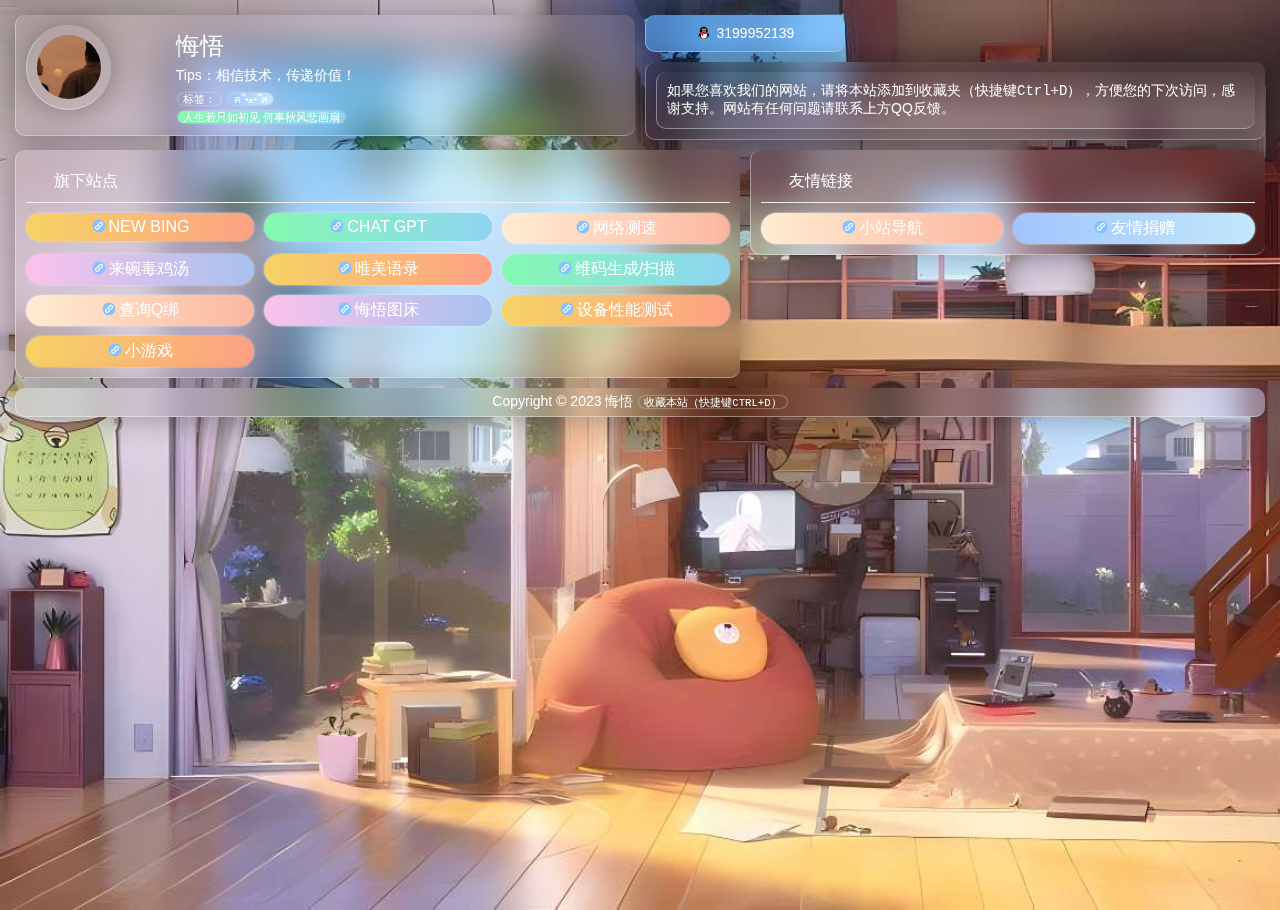
==== commit 0263d5d2: "update index.html." ====
--- a/index.html
+++ b/index.html
@@ -120,6 +120,12 @@
                     <use xlink:href="#icon-lianjie"></use>
                   </svg>悔悟图床</div>
               </a>
+              <a href="http://yizhaol_admin.gitee.io/performance" class="bc-xs6 bc-sm4 bc-md4 bc-lg4">
+                <div class="bc_a btn-orange bc_center"> <svg class="icon" aria-hidden="true">
+                    <use xlink:href="#icon-lianjie"></use>
+                  </svg>设备性能测试</div>
+              </a>
+              
 			
 			  <a href="http://yizhaol_admin.gitee.io/daohang/games.html" class="bc-xs6 bc-sm4 bc-md4 bc-lg4">
                 <div class="bc_a btn-orange bc_center"> <svg class="icon" aria-hidden="true">
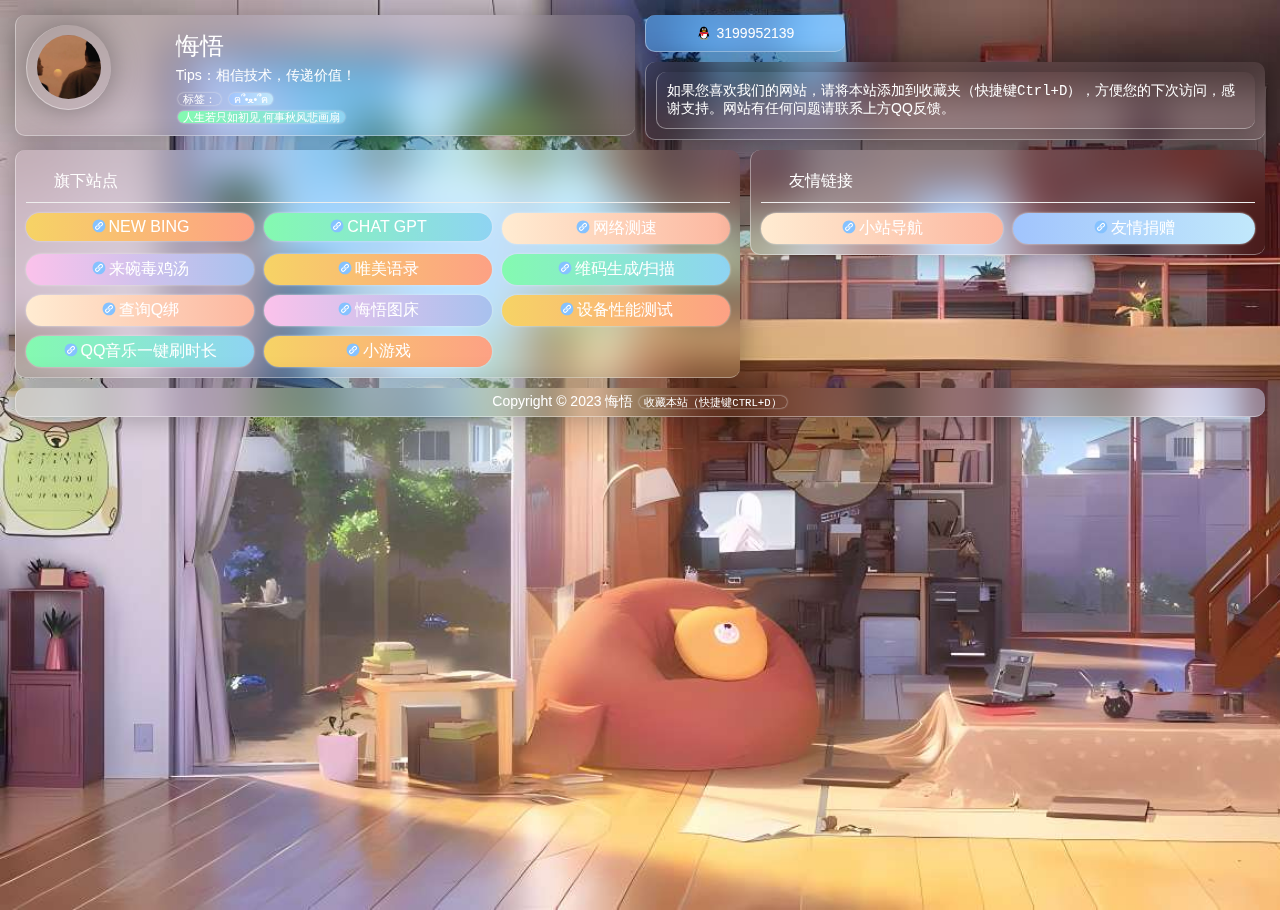
==== commit 7890ff1c: "update index.html." ====
--- a/index.html
+++ b/index.html
@@ -5,7 +5,7 @@
   <meta charset="UTF-8">
   <meta http-equiv="X-UA-Compatible" content="IE=Edge">
   <meta name="viewport" content="width=device-width, initial-scale=1">
-  <title>引导页</title>
+  <title>悔悟引导页</title>
   <!-- HTML -->
   <!-- Custom Styles -->
   <link rel="shortcut icon" href="https://www.zyfou.com/wp-content/uploads/2022/06/favicon.png" />
@@ -126,7 +126,12 @@
                   </svg>设备性能测试</div>
               </a>
               
-			
+              <a href="https://qqyy.huiwua.eu.org/api/index.php" class="bc-xs6 bc-sm4 bc-md4 bc-lg4">
+                <div class="bc_a btn-green bc_center"> <svg class="icon" aria-hidden="true">
+                    <use xlink:href="#icon-lianjie"></use>
+                  </svg>QQ音乐一键刷时长</div>
+              </a>
+              
 			  <a href="http://yizhaol_admin.gitee.io/daohang/games.html" class="bc-xs6 bc-sm4 bc-md4 bc-lg4">
                 <div class="bc_a btn-orange bc_center"> <svg class="icon" aria-hidden="true">
                     <use xlink:href="#icon-lianjie"></use>
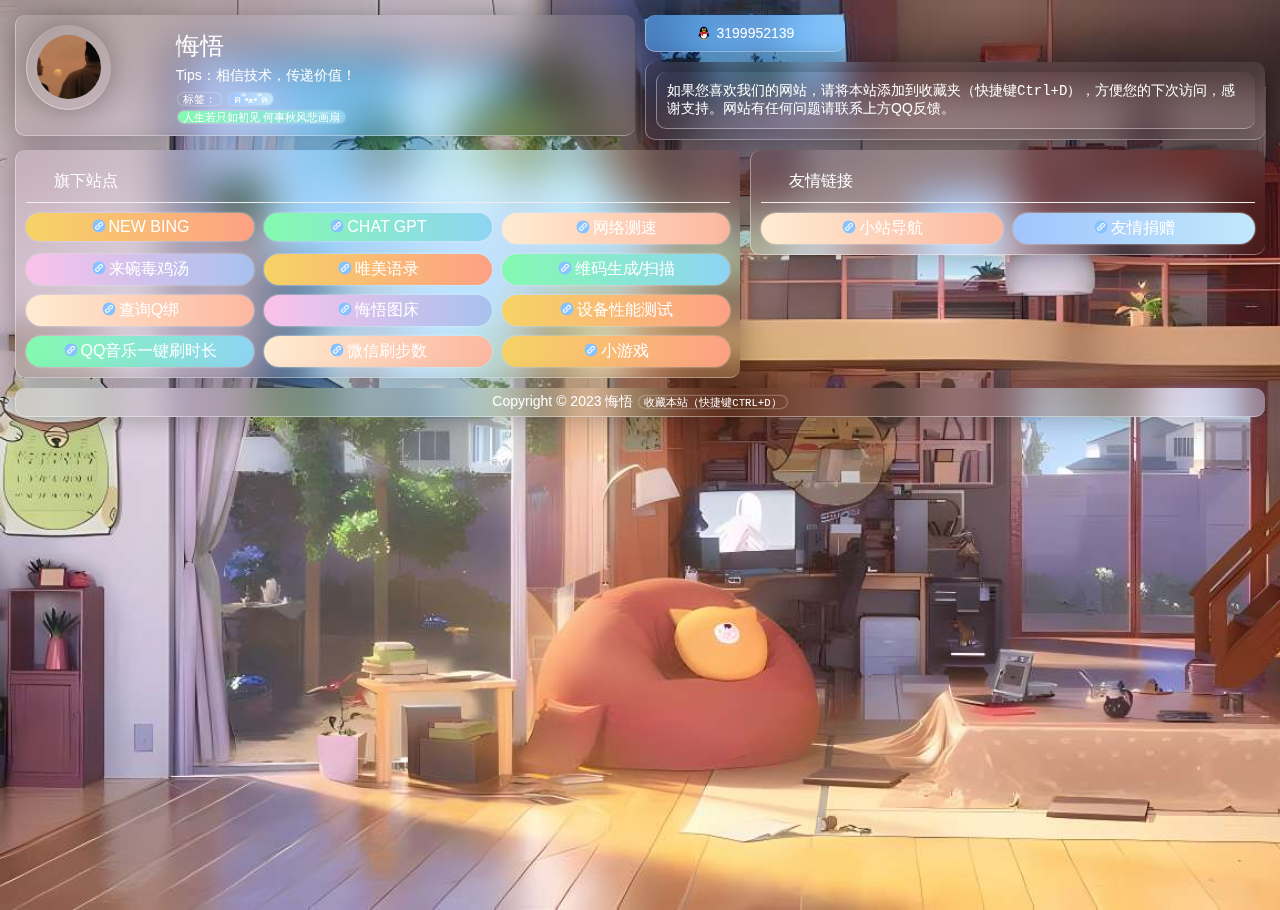
==== commit 906e8839: "update index.html." ====
--- a/index.html
+++ b/index.html
@@ -131,6 +131,11 @@
                     <use xlink:href="#icon-lianjie"></use>
                   </svg>QQ音乐一键刷时长</div>
               </a>
+          
+			  <a href="https://yundong.huiwua.eu.org/" class="bc-xs6 bc-sm4 bc-md4 bc-lg4">
+                <div class="bc_a btn-yellow bc_center"> <svg class="icon" aria-hidden="true">
+                    <use xlink:href="#icon-lianjie"></use>
+                  </svg>微信刷步数</div>
               
 			  <a href="http://yizhaol_admin.gitee.io/daohang/games.html" class="bc-xs6 bc-sm4 bc-md4 bc-lg4">
                 <div class="bc_a btn-orange bc_center"> <svg class="icon" aria-hidden="true">
